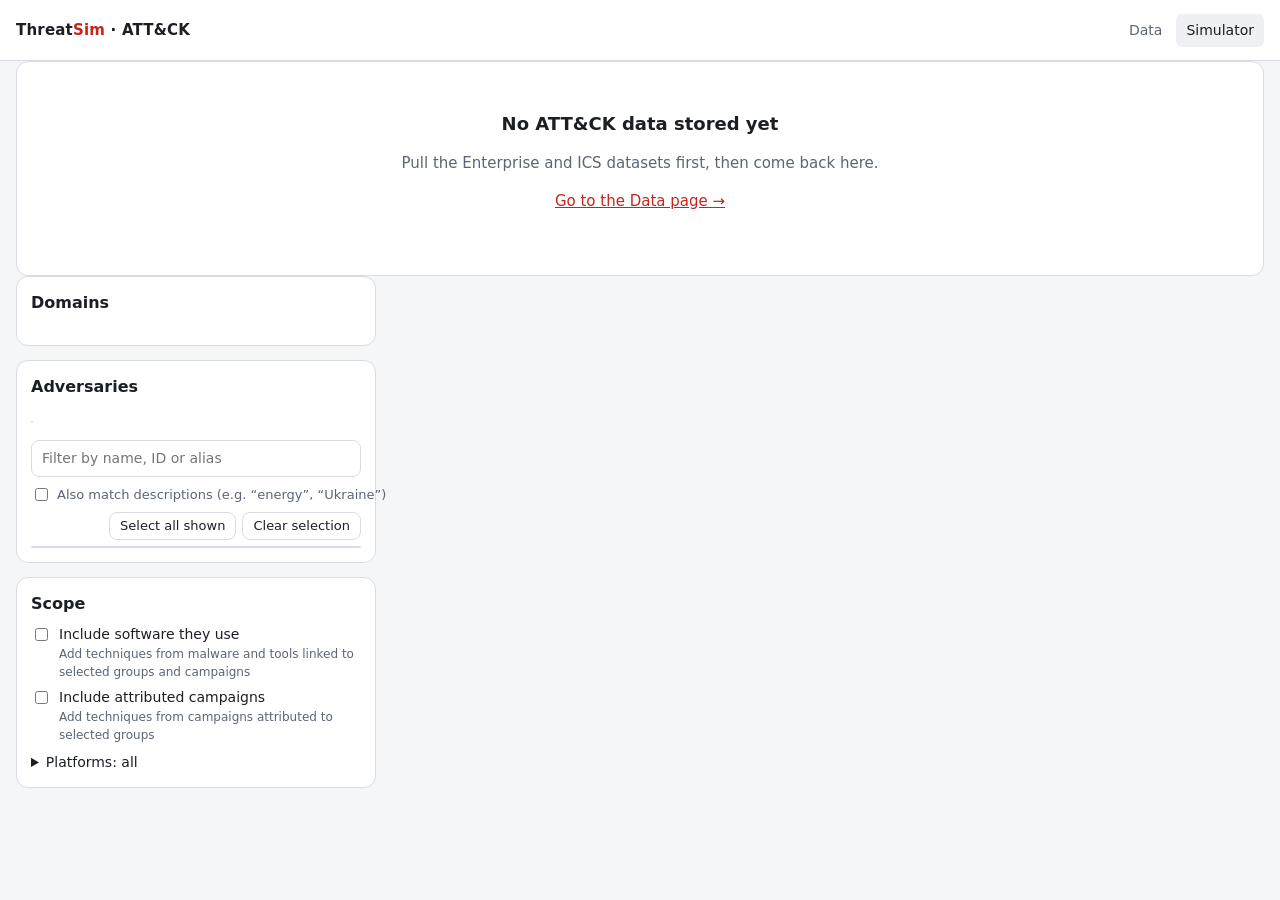
==== simulator.html @ e5beadb8 "Add MITRE ATT&CK threat simulator dashboard Browser-only app with two pages: - Data: pulls the lates" ====
<!doctype html>
<html lang="en">
<head>
<meta charset="utf-8">
<meta name="viewport" content="width=device-width, initial-scale=1">
<title>ATT&amp;CK Threat Simulator</title>
<link rel="stylesheet" href="css/app.css">
<style>
  /* ---- data-viz tokens: sequential blue (usage) + status (coverage) ---- */
  :root {
    --seq-1: #cde2fb; --seq-ink-1: #0b0b0b;
    --seq-2: #9ec5f4; --seq-ink-2: #0b0b0b;
    --seq-3: #6da7ec; --seq-ink-3: #0b0b0b;
    --seq-4: #2a78d6; --seq-ink-4: #ffffff;
    --seq-5: #1c5cab; --seq-ink-5: #ffffff;
    --seq-6: #104281; --seq-ink-6: #ffffff;
    --good: #0ca30c; --warning: #fab219; --critical: #d03b3b;
    --status-ink-on-warning: #0b0b0b;
    --cell-idle: var(--surface-2);
  }
  @media (prefers-color-scheme: dark) {
    :root:not([data-theme="light"]) {
      --seq-1: #104281; --seq-ink-1: #f0efec;
      --seq-2: #184f95; --seq-ink-2: #f0efec;
      --seq-3: #1c5cab; --seq-ink-3: #f0efec;
      --seq-4: #2a78d6; --seq-ink-4: #ffffff;
      --seq-5: #6da7ec; --seq-ink-5: #0b0b0b;
      --seq-6: #9ec5f4; --seq-ink-6: #0b0b0b;
    }
  }
  :root[data-theme="dark"] {
    --seq-1: #104281; --seq-ink-1: #f0efec;
    --seq-2: #184f95; --seq-ink-2: #f0efec;
    --seq-3: #1c5cab; --seq-ink-3: #f0efec;
    --seq-4: #2a78d6; --seq-ink-4: #ffffff;
    --seq-5: #6da7ec; --seq-ink-5: #0b0b0b;
    --seq-6: #9ec5f4; --seq-ink-6: #0b0b0b;
  }

  .wrap.wide { max-width: 1600px; }
  .sim { display: grid; grid-template-columns: 360px minmax(0, 1fr); gap: 20px; align-items: start; }
  @media (max-width: 1000px) { .sim { grid-template-columns: minmax(0, 1fr); } }

  /* ---- profile builder ---- */
  .builder { position: sticky; top: 12px; display: flex; flex-direction: column; gap: 14px; }
  @media (max-width: 1000px) { .builder { position: static; } }
  .builder h2 { margin: 0 0 8px; }
  .builder .card { padding: 14px; }
  .seg { display: inline-flex; border: 1px solid var(--border); border-radius: 8px; overflow: hidden; flex-wrap: wrap; }
  .seg button { border: none; border-radius: 0; padding: 6px 12px; font-size: 14px; background: var(--surface); }
  .seg button + button { border-left: 1px solid var(--border); }
  .seg button[aria-pressed="true"], .seg button[aria-selected="true"] { background: var(--surface-2); font-weight: 600; }
  .seg .count { color: var(--muted); font-weight: 400; font-variant-numeric: tabular-nums; }
  .domain-chips { display: flex; gap: 8px; flex-wrap: wrap; }
  .chipbox { display: inline-flex; align-items: center; gap: 6px; border: 1px solid var(--border); border-radius: 999px;
             padding: 4px 12px; font-size: 14px; cursor: pointer; }
  .chipbox input { margin: 0; }
  .filters { display: flex; flex-wrap: wrap; gap: 8px; margin: 10px 0 8px; }
  .filters input[type="search"] { flex: 1 1 100%; font: inherit; font-size: 14px; padding: 7px 10px; border-radius: 8px;
             border: 1px solid var(--border); background: var(--surface); color: var(--text); }
  .list-actions { display: flex; gap: 6px; align-items: center; font-size: 13px; color: var(--muted); margin-bottom: 6px; flex-wrap: wrap; }
  .list-actions button { font-size: 13px; padding: 3px 10px; }
  .list-actions .spacer { flex: 1; }
  .pick-list { max-height: min(46vh, 520px); overflow: auto; border: 1px solid var(--border); border-radius: 8px; }
  .pick { display: grid; grid-template-columns: auto 1fr auto; gap: 2px 8px; align-items: start; padding: 7px 10px;
          border-bottom: 1px solid var(--border); cursor: pointer; font-size: 14px; }
  .pick:last-child { border-bottom: none; }
  .pick:hover { background: var(--surface-2); }
  .pick input { margin: 3px 0 0; }
  .pick .nm { font-weight: 500; overflow-wrap: anywhere; }
  .pick .meta { grid-column: 2 / 4; color: var(--muted); font-size: 12px; overflow: hidden; text-overflow: ellipsis; white-space: nowrap; }
  .pick .tc { color: var(--muted); font-size: 12px; font-variant-numeric: tabular-nums; white-space: nowrap; }
  .dbadge { font-size: 11px; border: 1px solid var(--border); border-radius: 4px; padding: 0 4px; margin-left: 4px; color: var(--muted); font-weight: 400; }
  .opt { display: flex; gap: 8px; align-items: flex-start; font-size: 14px; margin: 6px 0; }
  .opt input { margin-top: 4px; }
  .opt small { display: block; color: var(--muted); font-size: 12px; }
  details.dd summary { cursor: pointer; font-size: 14px; margin-top: 8px; }
  .plat-grid { display: grid; grid-template-columns: 1fr 1fr; gap: 2px 10px; margin-top: 6px; font-size: 13px; }
  .plat-grid label { display: flex; gap: 6px; align-items: center; }

  /* ---- results ---- */
  .profile-bar { display: flex; flex-wrap: wrap; gap: 6px; align-items: center; margin-bottom: 14px; min-height: 32px; }
  .profile-bar .label { color: var(--muted); font-size: 14px; margin-right: 4px; }
  .chip { display: inline-flex; align-items: center; gap: 4px; background: var(--surface); border: 1px solid var(--border);
          border-radius: 999px; padding: 2px 4px 2px 10px; font-size: 13px; }
  .chip .k { color: var(--muted); font-size: 11px; text-transform: uppercase; letter-spacing: .04em; }
  .chip button { border: none; background: none; padding: 0 6px; font-size: 15px; line-height: 1; color: var(--muted); border-radius: 999px; }
  .chip .nm { cursor: pointer; }
  .chip .nm:hover { text-decoration: underline; }

  .kpis { display: grid; grid-template-columns: repeat(4, minmax(0, 1fr)) minmax(0, 1.6fr); gap: 12px; margin-bottom: 16px; }
  @media (max-width: 1250px) { .kpis { grid-template-columns: repeat(2, minmax(0, 1fr)); } .kpis .hero { grid-column: 1 / -1; } }
  .tile { background: var(--surface); border: 1px solid var(--border); border-radius: 12px; padding: 12px 14px; }
  .tile .lbl { color: var(--muted); font-size: 13px; }
  .tile .val { font-size: 28px; font-weight: 600; line-height: 1.2; margin-top: 2px; }
  .tile .sub { color: var(--muted); font-size: 12px; margin-top: 2px; }
  .hero .val { font-size: 40px; }
  .hero .val small { font-size: 16px; font-weight: 500; color: var(--muted); margin-left: 6px; }
  .stack { display: flex; height: 10px; border-radius: 4px; overflow: hidden; gap: 2px; margin: 10px 0 8px; background: var(--surface-2); }
  .stack > span { display: block; height: 100%; min-width: 0; }
  .legend { display: flex; gap: 12px; flex-wrap: wrap; font-size: 12px; color: var(--muted); }
  .legend .sw { display: inline-block; width: 10px; height: 10px; border-radius: 2px; margin-right: 5px; vertical-align: -1px; }

  .tabs { display: flex; gap: 2px; border-bottom: 1px solid var(--border); margin-bottom: 12px; flex-wrap: wrap; }
  .tabs button { border: none; border-bottom: 2px solid transparent; border-radius: 0; background: none; padding: 8px 12px; color: var(--muted); }
  .tabs button[aria-selected="true"] { color: var(--text); border-bottom-color: var(--accent); font-weight: 600; }
  .tabs .count { font-weight: 400; font-variant-numeric: tabular-nums; }
  .tabs .exports { margin-left: auto; display: flex; gap: 6px; align-items: center; padding-bottom: 6px; }
  .tabs .exports button { border: 1px solid var(--border); border-radius: 8px; padding: 5px 10px; font-size: 13px; color: var(--text); }
  .tab-tools { display: flex; gap: 8px; align-items: center; flex-wrap: wrap; margin-bottom: 12px; font-size: 14px; }
  .tab-tools .spacer { flex: 1; }
  .tab-tools input[type="search"] { font: inherit; font-size: 14px; padding: 6px 10px; border-radius: 8px; border: 1px solid var(--border);
        background: var(--surface); color: var(--text); min-width: 220px; }
  .tab-tools button { font-size: 14px; padding: 6px 12px; }
  .hint { color: var(--muted); font-size: 13px; }

  /* matrix */
  .matrix-scroll { overflow-x: auto; padding-bottom: 8px; }
  .matrix { display: grid; grid-auto-flow: column; grid-auto-columns: minmax(150px, 1fr); gap: 6px; min-width: min-content; }
  .mcol h3 { font-size: 13px; margin: 0 0 6px; padding: 6px 8px; background: var(--surface); border: 1px solid var(--border); border-radius: 6px; }
  .mcol h3 .n { display: block; color: var(--muted); font-weight: 400; font-size: 12px; font-variant-numeric: tabular-nums; }
  .mgroup { margin-bottom: 4px; }
  .cell { display: block; width: 100%; text-align: left; font-size: 12px; line-height: 1.3; padding: 5px 7px; border-radius: 4px;
          border: 1px solid transparent; background: var(--cell-idle); color: var(--muted); margin-bottom: 2px; position: relative; }
  .cell:hover:not(:disabled) { outline: 2px solid var(--text); outline-offset: -1px; background: var(--cell-idle); }
  .cell .id { display: block; font-family: var(--mono); font-size: 10.5px; opacity: .85; }
  .cell.sub { margin-left: 10px; width: calc(100% - 10px); }
  .cell.used { color: var(--text); }
  .cell .badge { position: absolute; top: 4px; right: 5px; font-size: 10.5px; font-weight: 600; font-variant-numeric: tabular-nums; }
  .cell .st { font-weight: 700; margin-right: 4px; }
  .cell.u1 { background: var(--seq-1); color: var(--seq-ink-1); } .cell.u1:hover { background: var(--seq-1); }
  .cell.u2 { background: var(--seq-2); color: var(--seq-ink-2); } .cell.u2:hover { background: var(--seq-2); }
  .cell.u3 { background: var(--seq-3); color: var(--seq-ink-3); } .cell.u3:hover { background: var(--seq-3); }
  .cell.u4 { background: var(--seq-4); color: var(--seq-ink-4); } .cell.u4:hover { background: var(--seq-4); }
  .cell.u5 { background: var(--seq-5); color: var(--seq-ink-5); } .cell.u5:hover { background: var(--seq-5); }
  .cell.u6 { background: var(--seq-6); color: var(--seq-ink-6); } .cell.u6:hover { background: var(--seq-6); }
  .cell.s-covered, .cell.s-mitigated, .cell.s-detected, .cell.s-gap { color: var(--text); border-left-width: 4px; }
  .cell.s-covered   { background: color-mix(in srgb, var(--good) 18%, var(--surface)); border-left-color: var(--good); }
  .cell.s-mitigated, .cell.s-detected { background: color-mix(in srgb, var(--warning) 20%, var(--surface)); border-left-color: var(--warning); }
  .cell.s-gap       { background: color-mix(in srgb, var(--critical) 16%, var(--surface)); border-left-color: var(--critical); }
  .scale { display: inline-flex; align-items: center; gap: 6px; font-size: 12px; color: var(--muted); }
  .scale .ramp { display: inline-flex; gap: 2px; }
  .scale .ramp span { width: 18px; height: 10px; border-radius: 2px; display: inline-block; }

  .stat-badge { display: inline-flex; align-items: center; gap: 4px; font-size: 12px; white-space: nowrap; }
  .stat-badge .ic { display: inline-grid; place-items: center; width: 16px; height: 16px; border-radius: 4px; font-size: 10.5px; font-weight: 700; color: #fff; }
  .ic.covered { background: var(--good); }
  .ic.mitigated, .ic.detected { background: var(--warning); color: var(--status-ink-on-warning); }
  .ic.gap { background: var(--critical); }

  /* tables */
  .data td, .data th { vertical-align: top; }
  .data th.sortable { cursor: pointer; user-select: none; white-space: nowrap; }
  .data th.sortable:hover { color: var(--text); }
  .data th[aria-sort="ascending"]::after { content: " ▲"; font-size: 10px; }
  .data th[aria-sort="descending"]::after { content: " ▼"; font-size: 10px; }
  .data tr.click { cursor: pointer; }
  .data tr.click:hover td { background: var(--surface-2); }
  .data tr.inplace td { background: color-mix(in srgb, var(--good) 8%, transparent); }
  .data .muted { color: var(--muted); }
  .data .small { font-size: 12px; color: var(--muted); }
  .meter { display: flex; align-items: center; gap: 8px; min-width: 140px; }
  .meter .track { flex: 1; height: 6px; background: var(--seq-1); border-radius: 3px; overflow: hidden; }
  .meter .fill { height: 100%; background: var(--seq-4); border-radius: 3px; }
  .meter .v { font-variant-numeric: tabular-nums; font-size: 13px; min-width: 64px; text-align: right; }
  .tags { display: flex; flex-wrap: wrap; gap: 4px; }
  .tag { font-size: 11.5px; border: 1px solid var(--border); border-radius: 4px; padding: 0 5px; color: var(--muted); white-space: nowrap; }
  h3.domain-h { font-size: 15px; margin: 18px 0 8px; }
  h3.domain-h:first-child { margin-top: 0; }

  /* empty state */
  .empty-state { text-align: center; padding: 48px 16px; color: var(--muted); }
  .empty-state h2 { color: var(--text); font-size: 18px; }
  .examples { display: flex; flex-wrap: wrap; gap: 8px; justify-content: center; margin-top: 14px; }

  /* tooltip */
  .tip { position: fixed; z-index: 50; pointer-events: none; background: var(--surface); color: var(--text); border: 1px solid var(--border);
         border-radius: 8px; padding: 8px 10px; font-size: 12.5px; max-width: 320px; box-shadow: 0 6px 24px rgba(0,0,0,.18); }
  .tip b { display: block; font-size: 13px; }
  .tip .row { color: var(--muted); }

  /* drawer */
  .scrim { position: fixed; inset: 0; background: rgba(0,0,0,.35); z-index: 40; }
  .drawer { position: fixed; top: 0; right: 0; bottom: 0; width: min(640px, 100vw); z-index: 41; background: var(--bg);
            border-left: 1px solid var(--border); overflow-y: auto; padding: 18px 20px 40px; }
  .drawer .close { position: sticky; top: 0; float: right; z-index: 1; }
  .drawer h2 { font-size: 20px; margin: 4px 40px 4px 0; }
  .drawer .kicker { color: var(--muted); font-size: 13px; }
  .drawer section { margin-top: 20px; }
  .drawer h3 { font-size: 14px; margin: 0 0 8px; color: var(--muted); text-transform: uppercase; letter-spacing: .05em; }
  .drawer .item { background: var(--surface); border: 1px solid var(--border); border-radius: 8px; padding: 10px 12px; margin-bottom: 8px; font-size: 14px; }
  .drawer .item .hd { display: flex; gap: 8px; align-items: baseline; flex-wrap: wrap; }
  .drawer .item .hd .grow { flex: 1; }
  .drawer .md { font-size: 14px; color: var(--text); }
  .drawer .md p { margin: 6px 0; }
  .drawer .md ul { margin: 6px 0; padding-left: 20px; }
  .drawer details { margin-top: 6px; }
  .drawer details summary { cursor: pointer; color: var(--muted); font-size: 13px; }
  .drawer .ls { width: 100%; font-size: 12.5px; margin-top: 6px; }
  .drawer .ls td { padding: 4px 6px; }
  .linkish { background: none; border: none; padding: 0; color: var(--accent); text-decoration: underline; cursor: pointer; font: inherit; text-align: left; }
  .toggle { display: inline-flex; align-items: center; gap: 6px; font-size: 13px; color: var(--muted); white-space: nowrap; }
</style>
</head>
<body>
<header>
  <div class="wrap wide">
    <div class="brand">Threat<span>Sim</span> · ATT&amp;CK</div>
    <nav>
      <a href="index.html">Data</a>
      <a href="simulator.html" aria-current="page">Simulator</a>
    </nav>
  </div>
</header>

<main class="wrap wide">
  <div id="noData" class="card empty-state" hidden>
    <h2>No ATT&amp;CK data stored yet</h2>
    <p>Pull the Enterprise and ICS datasets first, then come back here.</p>
    <p><a href="index.html">Go to the Data page →</a></p>
  </div>

  <div id="app" class="sim" hidden>
    <!-- ============ profile builder ============ -->
    <aside class="builder" aria-label="Threat profile builder">
      <div class="card">
        <h2>Domains</h2>
        <div id="domainChips" class="domain-chips"></div>
        <div id="dataVersion" class="hint" style="margin-top:8px"></div>
      </div>

      <div class="card">
        <h2>Adversaries</h2>
        <div class="seg" role="tablist" id="pickTabs"></div>
        <div class="filters">
          <input id="pickSearch" type="search" placeholder="Filter by name, ID or alias">
          <label class="toggle"><input type="checkbox" id="pickDesc"> Also match descriptions (e.g. “energy”, “Ukraine”)</label>
          <select id="swType" hidden aria-label="Software type">
            <option value="">Malware &amp; tools</option><option value="malware">Malware</option><option value="tool">Tools</option>
          </select>
          <select id="swPlatform" hidden aria-label="Software platform"></select>
          <select id="campSince" hidden aria-label="Campaign active since"></select>
        </div>
        <div class="list-actions">
          <span id="pickShown"></span><span class="spacer"></span>
          <button id="pickAll">Select all shown</button>
          <button id="pickNone">Clear selection</button>
        </div>
        <div id="pickList" class="pick-list" role="listbox" aria-multiselectable="true"></div>
      </div>

      <div class="card">
        <h2>Scope</h2>
        <label class="opt"><input type="checkbox" id="optSoftware">
          <span>Include software they use<small>Add techniques from malware and tools linked to selected groups and campaigns</small></span></label>
        <label class="opt"><input type="checkbox" id="optCampaigns">
          <span>Include attributed campaigns<small>Add techniques from campaigns attributed to selected groups</small></span></label>
        <details class="dd" id="platDetails">
          <summary>Platforms: <span id="platSummary">all</span></summary>
          <div id="platGrid" class="plat-grid"></div>
          <div class="list-actions" style="margin-top:6px"><button id="platClear">All platforms</button></div>
        </details>
      </div>
    </aside>

    <!-- ============ results ============ -->
    <section id="results" aria-live="polite">
      <div class="profile-bar" id="profileBar"></div>

      <div id="emptyProfile" class="card empty-state" hidden>
        <h2>Build a threat profile</h2>
        <p>Pick groups, software or campaigns on the left. You'll see the ATT&amp;CK techniques they use, and the
           mitigations and detections that apply to them.</p>
        <div class="examples" id="examples"></div>
      </div>

      <div id="analysis" hidden>
        <div class="kpis" id="kpis"></div>

        <div class="tabs" role="tablist" id="tabs"></div>
        <div id="tabTools" class="tab-tools"></div>
        <div id="tabBody"></div>
      </div>
    </section>
  </div>
</main>

<div id="tip" class="tip" hidden></div>
<div id="scrim" class="scrim" hidden></div>
<aside id="drawer" class="drawer" hidden aria-modal="true" role="dialog" aria-labelledby="drawerTitle"></aside>

<script src="js/attack-db.js"></script>
<script src="js/sim-engine.js"></script>
<script src="js/simulator.js"></script>
</body>
</html>
---- css/app.css ----
/* app.css — shared styles for every ThreatSim page. */
:root {
  --bg: #f5f6f8;
  --surface: #ffffff;
  --surface-2: #eef0f3;
  --border: #d9dde3;
  --text: #1b1f24;
  --muted: #5b6573;
  --accent: #c4261d;
  --accent-text: #ffffff;
  --ok: #1f7a4a;
  --warn: #a35a00;
  --err: #b3261e;
  --bar: #c4261d;
  --mono: ui-monospace, SFMono-Regular, Menlo, Consolas, monospace;
}
@media (prefers-color-scheme: dark) {
  :root:not([data-theme="light"]) {
    --bg: #0e1116;
    --surface: #161b22;
    --surface-2: #1f262f;
    --border: #2d3540;
    --text: #e6e9ee;
    --muted: #94a0b0;
    --accent: #e5483e;
    --accent-text: #ffffff;
    --ok: #4cc38a;
    --warn: #e0a447;
    --err: #ff6b62;
    --bar: #e5483e;
  }
}
:root[data-theme="dark"] {
  --bg: #0e1116; --surface: #161b22; --surface-2: #1f262f; --border: #2d3540;
  --text: #e6e9ee; --muted: #94a0b0; --accent: #e5483e; --accent-text: #ffffff;
  --ok: #4cc38a; --warn: #e0a447; --err: #ff6b62; --bar: #e5483e;
}

* { box-sizing: border-box; }
body {
  margin: 0; background: var(--bg); color: var(--text);
  font: 15px/1.5 system-ui, -apple-system, "Segoe UI", Roboto, sans-serif;
}
header {
  border-bottom: 1px solid var(--border); background: var(--surface);
}
.wrap { max-width: 1100px; margin: 0 auto; padding: 0 16px; }
header .wrap { display: flex; align-items: center; gap: 16px; min-height: 60px; flex-wrap: wrap; }
.brand { font-weight: 700; letter-spacing: .2px; }
.brand span { color: var(--accent); }
nav { display: flex; gap: 4px; margin-left: auto; }
nav a {
  color: var(--muted); text-decoration: none; padding: 6px 10px; border-radius: 6px; font-size: 14px;
}
nav a[aria-current="page"] { color: var(--text); background: var(--surface-2); }
nav a.disabled { pointer-events: none; opacity: .5; }

main { padding: 24px 0 48px; }
h1 { font-size: 22px; margin: 0 0 4px; }
h2 { font-size: 16px; margin: 0 0 12px; }
.sub { color: var(--muted); margin: 0 0 20px; max-width: 70ch; }

.toolbar { display: flex; gap: 10px; align-items: center; flex-wrap: wrap; margin-bottom: 16px; }
button {
  font: inherit; border-radius: 8px; border: 1px solid var(--border); background: var(--surface);
  color: var(--text); padding: 8px 14px; cursor: pointer;
}
button:hover:not(:disabled) { background: var(--surface-2); }
button:disabled { opacity: .5; cursor: not-allowed; }
button.primary {
  background: var(--accent); border-color: var(--accent); color: var(--accent-text); font-weight: 600;
  padding: 10px 22px;
}
button.primary:hover:not(:disabled) { filter: brightness(1.08); background: var(--accent); }
button.link { border: none; background: none; color: var(--muted); padding: 4px 6px; text-decoration: underline; }
label.chk { display: inline-flex; gap: 6px; align-items: center; color: var(--muted); font-size: 14px; }
.status-line { color: var(--muted); font-size: 14px; }

.grid { display: grid; grid-template-columns: repeat(auto-fit, minmax(300px, 1fr)); gap: 16px; }
.card {
  background: var(--surface); border: 1px solid var(--border); border-radius: 12px; padding: 16px;
}
.card-head { display: flex; align-items: center; gap: 10px; margin-bottom: 12px; }
.card-head h2 { margin: 0; }
.pill {
  font-size: 12px; border-radius: 999px; padding: 2px 10px; border: 1px solid currentColor; white-space: nowrap;
}
.pill.ok { color: var(--ok); }
.pill.warn { color: var(--warn); }
.pill.err { color: var(--err); }
.pill.muted { color: var(--muted); }
.card-head .pill { margin-left: auto; }
dl.kv { display: grid; grid-template-columns: auto 1fr; gap: 4px 12px; margin: 0 0 12px; font-size: 14px; }
dl.kv dt { color: var(--muted); }
dl.kv dd { margin: 0; font-variant-numeric: tabular-nums; }
select {
  font: inherit; font-size: 14px; padding: 4px 8px; border-radius: 6px; border: 1px solid var(--border);
  background: var(--surface); color: var(--text);
}
.progress { height: 6px; background: var(--surface-2); border-radius: 999px; overflow: hidden; margin: 8px 0 4px; }
.progress > div { height: 100%; width: 0; background: var(--bar); transition: width .15s; }
.progress.indeterminate > div { width: 30%; animation: slide 1.1s infinite ease-in-out; }
@keyframes slide { 0% { margin-left: -30%; } 100% { margin-left: 100%; } }
.stage { font-size: 13px; color: var(--muted); min-height: 1.4em; }

table { width: 100%; border-collapse: collapse; font-size: 14px; font-variant-numeric: tabular-nums; }
th, td { text-align: left; padding: 6px 8px; border-bottom: 1px solid var(--border); }
th { color: var(--muted); font-weight: 500; }
td.num, th.num { text-align: right; }
.table-scroll { overflow-x: auto; }

section { margin-top: 28px; }
.search-row { display: flex; gap: 8px; flex-wrap: wrap; margin-bottom: 10px; }
.search-row input {
  flex: 1 1 240px; font: inherit; padding: 8px 10px; border-radius: 8px; border: 1px solid var(--border);
  background: var(--surface); color: var(--text);
}
code, .mono { font-family: var(--mono); font-size: 13px; }
a { color: var(--accent); }
.log { font-family: var(--mono); font-size: 12px; color: var(--muted); max-height: 180px; overflow: auto;
       background: var(--surface-2); border-radius: 8px; padding: 8px 10px; white-space: pre-wrap; margin: 0; }
.empty { color: var(--muted); font-size: 14px; padding: 8px 0; }
footer { color: var(--muted); font-size: 12px; padding: 24px 0; border-top: 1px solid var(--border); }
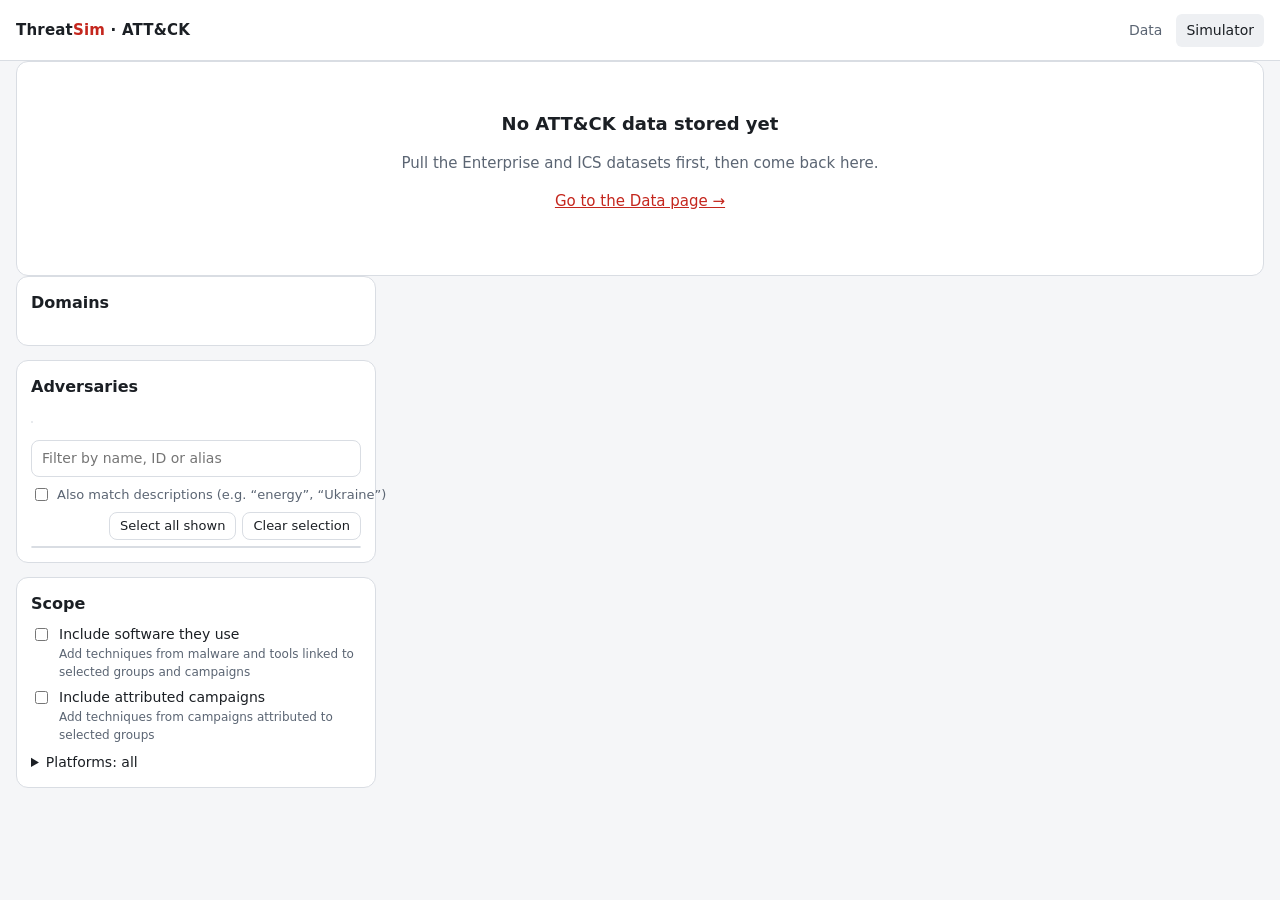
==== commit cc182e36: "Add Excel workpaper export to the simulator "Export workpaper (.xlsx)" on the Simulator tab writes t" ====
--- a/simulator.html
+++ b/simulator.html
@@ -107,6 +107,10 @@
   .tabs .count { font-weight: 400; font-variant-numeric: tabular-nums; }
   .tabs .exports { margin-left: auto; display: flex; gap: 6px; align-items: center; padding-bottom: 6px; }
   .tabs .exports button { border: 1px solid var(--border); border-radius: 8px; padding: 5px 10px; font-size: 13px; color: var(--text); }
+  .tabs .exports button.primary { background: var(--accent); border-color: var(--accent); color: var(--accent-text); font-weight: 600; }
+  .tabs .exports button.primary:hover:not(:disabled) { background: var(--accent); filter: brightness(1.08); }
+  .tabs .exports .export-status { font-size: 12px; color: var(--muted); max-width: 320px; overflow: hidden; text-overflow: ellipsis; white-space: nowrap; }
+  .tabs .exports .export-status.err { color: var(--err); white-space: normal; }
   .tab-tools { display: flex; gap: 8px; align-items: center; flex-wrap: wrap; margin-bottom: 12px; font-size: 14px; }
   .tab-tools .spacer { flex: 1; }
   .tab-tools input[type="search"] { font: inherit; font-size: 14px; padding: 6px 10px; border-radius: 8px; border: 1px solid var(--border);
@@ -291,6 +295,7 @@
 
 <script src="js/attack-db.js"></script>
 <script src="js/sim-engine.js"></script>
+<script src="js/workpaper.js"></script>
 <script src="js/simulator.js"></script>
 </body>
 </html>
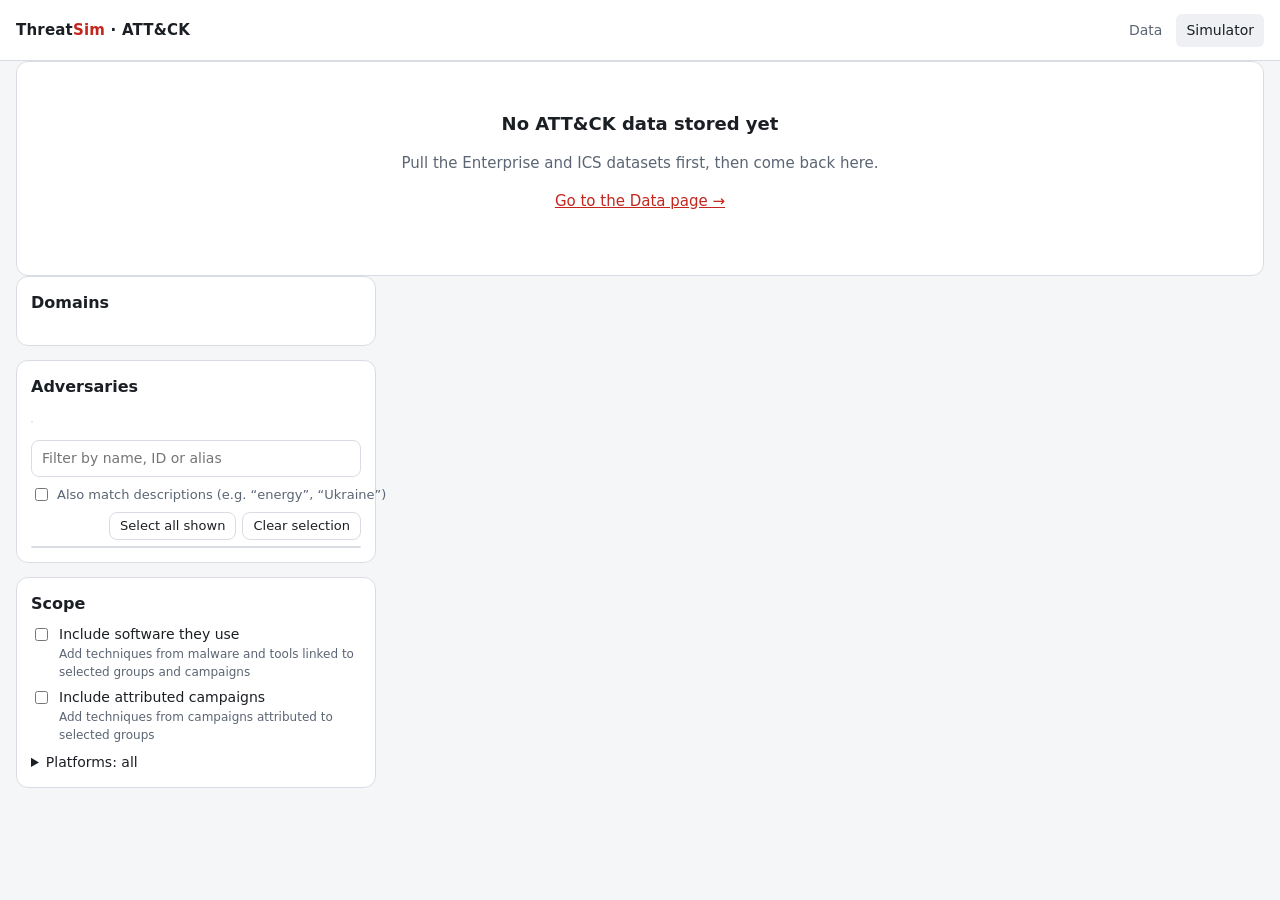
==== commit 1127ad19: "Fix workpaper export issues found in review Workbook: - Use COUNTIFS instead of SUMPRODUCT/SEARCH so" ====
--- a/simulator.html
+++ b/simulator.html
@@ -105,12 +105,13 @@
   .tabs button { border: none; border-bottom: 2px solid transparent; border-radius: 0; background: none; padding: 8px 12px; color: var(--muted); }
   .tabs button[aria-selected="true"] { color: var(--text); border-bottom-color: var(--accent); font-weight: 600; }
   .tabs .count { font-weight: 400; font-variant-numeric: tabular-nums; }
-  .tabs .exports { margin-left: auto; display: flex; gap: 6px; align-items: center; padding-bottom: 6px; }
-  .tabs .exports button { border: 1px solid var(--border); border-radius: 8px; padding: 5px 10px; font-size: 13px; color: var(--text); }
+  .tabs .exports { margin-left: auto; display: flex; flex-wrap: wrap; justify-content: flex-end; gap: 6px; align-items: center; padding-bottom: 6px; max-width: 100%; }
+  .tabs .exports button { border: 1px solid var(--border); border-radius: 8px; padding: 5px 10px; font-size: 13px; color: var(--text); white-space: nowrap; }
   .tabs .exports button.primary { background: var(--accent); border-color: var(--accent); color: var(--accent-text); font-weight: 600; }
-  .tabs .exports button.primary:hover:not(:disabled) { background: var(--accent); filter: brightness(1.08); }
-  .tabs .exports .export-status { font-size: 12px; color: var(--muted); max-width: 320px; overflow: hidden; text-overflow: ellipsis; white-space: nowrap; }
-  .tabs .exports .export-status.err { color: var(--err); white-space: normal; }
+  .tabs .exports button.primary:hover:not([aria-disabled="true"]) { background: var(--accent); filter: brightness(1.08); }
+  .tabs .exports button[aria-disabled="true"] { opacity: .65; cursor: progress; }
+  .export-status { margin: -6px 0 10px; font-size: 12px; color: var(--muted); text-align: right; overflow: hidden; text-overflow: ellipsis; white-space: nowrap; }
+  .export-status.err { color: var(--err); white-space: normal; }
   .tab-tools { display: flex; gap: 8px; align-items: center; flex-wrap: wrap; margin-bottom: 12px; font-size: 14px; }
   .tab-tools .spacer { flex: 1; }
   .tab-tools input[type="search"] { font: inherit; font-size: 14px; padding: 6px 10px; border-radius: 8px; border: 1px solid var(--border);
@@ -282,6 +283,7 @@
         <div class="kpis" id="kpis"></div>
 
         <div class="tabs" role="tablist" id="tabs"></div>
+        <div id="exportStatus" class="export-status" role="status" hidden></div>
         <div id="tabTools" class="tab-tools"></div>
         <div id="tabBody"></div>
       </div>
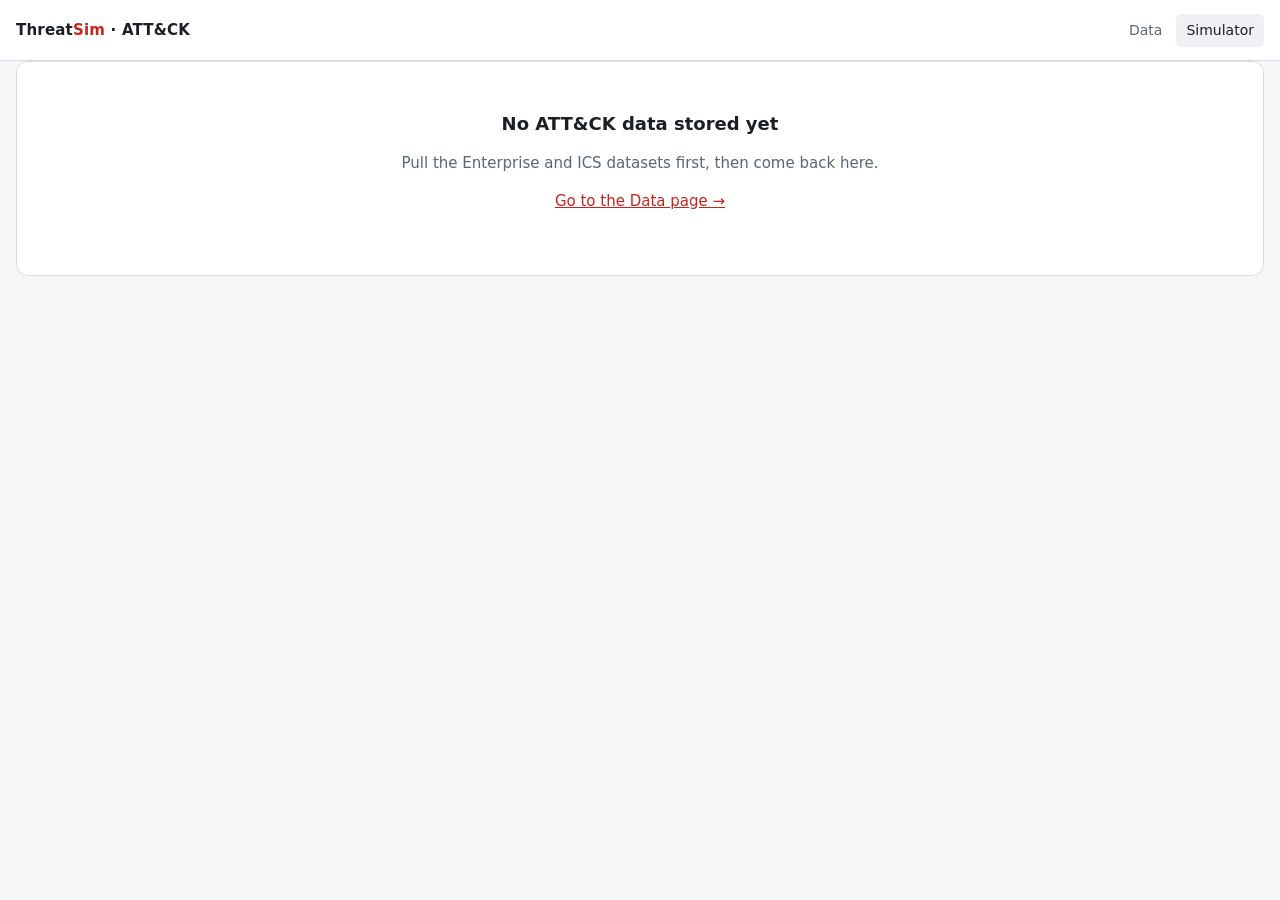
==== commit 3422e3cb: "Fix second-round review findings in the workpaper export Printing - Summary sets its own page breaks" ====
--- a/simulator.html
+++ b/simulator.html
@@ -105,12 +105,16 @@
   .tabs button { border: none; border-bottom: 2px solid transparent; border-radius: 0; background: none; padding: 8px 12px; color: var(--muted); }
   .tabs button[aria-selected="true"] { color: var(--text); border-bottom-color: var(--accent); font-weight: 600; }
   .tabs .count { font-weight: 400; font-variant-numeric: tabular-nums; }
-  .tabs .exports { margin-left: auto; display: flex; flex-wrap: wrap; justify-content: flex-end; gap: 6px; align-items: center; padding-bottom: 6px; max-width: 100%; }
-  .tabs .exports button { border: 1px solid var(--border); border-radius: 8px; padding: 5px 10px; font-size: 13px; color: var(--text); white-space: nowrap; }
-  .tabs .exports button.primary { background: var(--accent); border-color: var(--accent); color: var(--accent-text); font-weight: 600; }
-  .tabs .exports button.primary:hover:not([aria-disabled="true"]) { background: var(--accent); filter: brightness(1.08); }
-  .tabs .exports button[aria-disabled="true"] { opacity: .65; cursor: progress; }
-  .export-status { margin: -6px 0 10px; font-size: 12px; color: var(--muted); text-align: right; overflow: hidden; text-overflow: ellipsis; white-space: nowrap; }
+  /* export toolbar beside the profile (not in the tab bar, so the tabs keep one row) */
+  .results-head { display: flex; flex-wrap: wrap; gap: 8px 16px; align-items: flex-start; margin-bottom: 14px; }
+  .results-head .profile-bar { flex: 1 1 420px; margin-bottom: 0; }
+  .export-bar { margin-left: auto; display: flex; flex-direction: column; align-items: flex-end; gap: 4px; max-width: 100%; }
+  .export-buttons { display: flex; flex-wrap: wrap; justify-content: flex-end; gap: 6px; }
+  .export-bar button { border: 1px solid var(--border); border-radius: 8px; padding: 5px 10px; font-size: 13px; color: var(--text); white-space: nowrap; }
+  .export-bar button.primary { background: var(--accent); border-color: var(--accent); color: var(--accent-text); font-weight: 600; }
+  .export-bar button.primary:hover:not([aria-disabled="true"]) { background: var(--accent); filter: brightness(1.08); }
+  .export-bar button[aria-disabled="true"] { opacity: .65; cursor: progress; }
+  .export-status { min-height: 1.4em; max-width: min(460px, 100%); font-size: 12px; color: var(--muted); text-align: right; overflow: hidden; text-overflow: ellipsis; white-space: nowrap; }
   .export-status.err { color: var(--err); white-space: normal; }
   .tab-tools { display: flex; gap: 8px; align-items: center; flex-wrap: wrap; margin-bottom: 12px; font-size: 14px; }
   .tab-tools .spacer { flex: 1; }
@@ -270,7 +274,18 @@
 
     <!-- ============ results ============ -->
     <section id="results" aria-live="polite">
-      <div class="profile-bar" id="profileBar"></div>
+      <div class="results-head">
+        <div class="profile-bar" id="profileBar"></div>
+        <div class="export-bar" id="exportBar" role="toolbar" aria-label="Export" hidden>
+          <div class="export-buttons">
+            <button class="primary" id="exportWorkpaper" aria-disabled="false"
+              title="Excel workpaper (.xlsx): executive summary, matrix, techniques, mitigations, detections, ICS assets, telemetry and analytics, with editable statuses">Export workpaper</button>
+            <button id="exportCsv" title="Techniques with their mitigations, detections and coverage (.csv)">CSV</button>
+            <button id="exportNavigator" title="Layer for MITRE ATT&amp;CK Navigator, one JSON file per domain">Navigator</button>
+          </div>
+          <div id="exportStatus" class="export-status" role="status"></div>
+        </div>
+      </div>
 
       <div id="emptyProfile" class="card empty-state" hidden>
         <h2>Build a threat profile</h2>
@@ -283,7 +298,6 @@
         <div class="kpis" id="kpis"></div>
 
         <div class="tabs" role="tablist" id="tabs"></div>
-        <div id="exportStatus" class="export-status" role="status" hidden></div>
         <div id="tabTools" class="tab-tools"></div>
         <div id="tabBody"></div>
       </div>
--- a/css/app.css
+++ b/css/app.css
@@ -37,6 +37,7 @@
 }
 
 * { box-sizing: border-box; }
+[hidden] { display: none !important; }   /* author display rules must not override the hidden attribute */
 body {
   margin: 0; background: var(--bg); color: var(--text);
   font: 15px/1.5 system-ui, -apple-system, "Segoe UI", Roboto, sans-serif;
